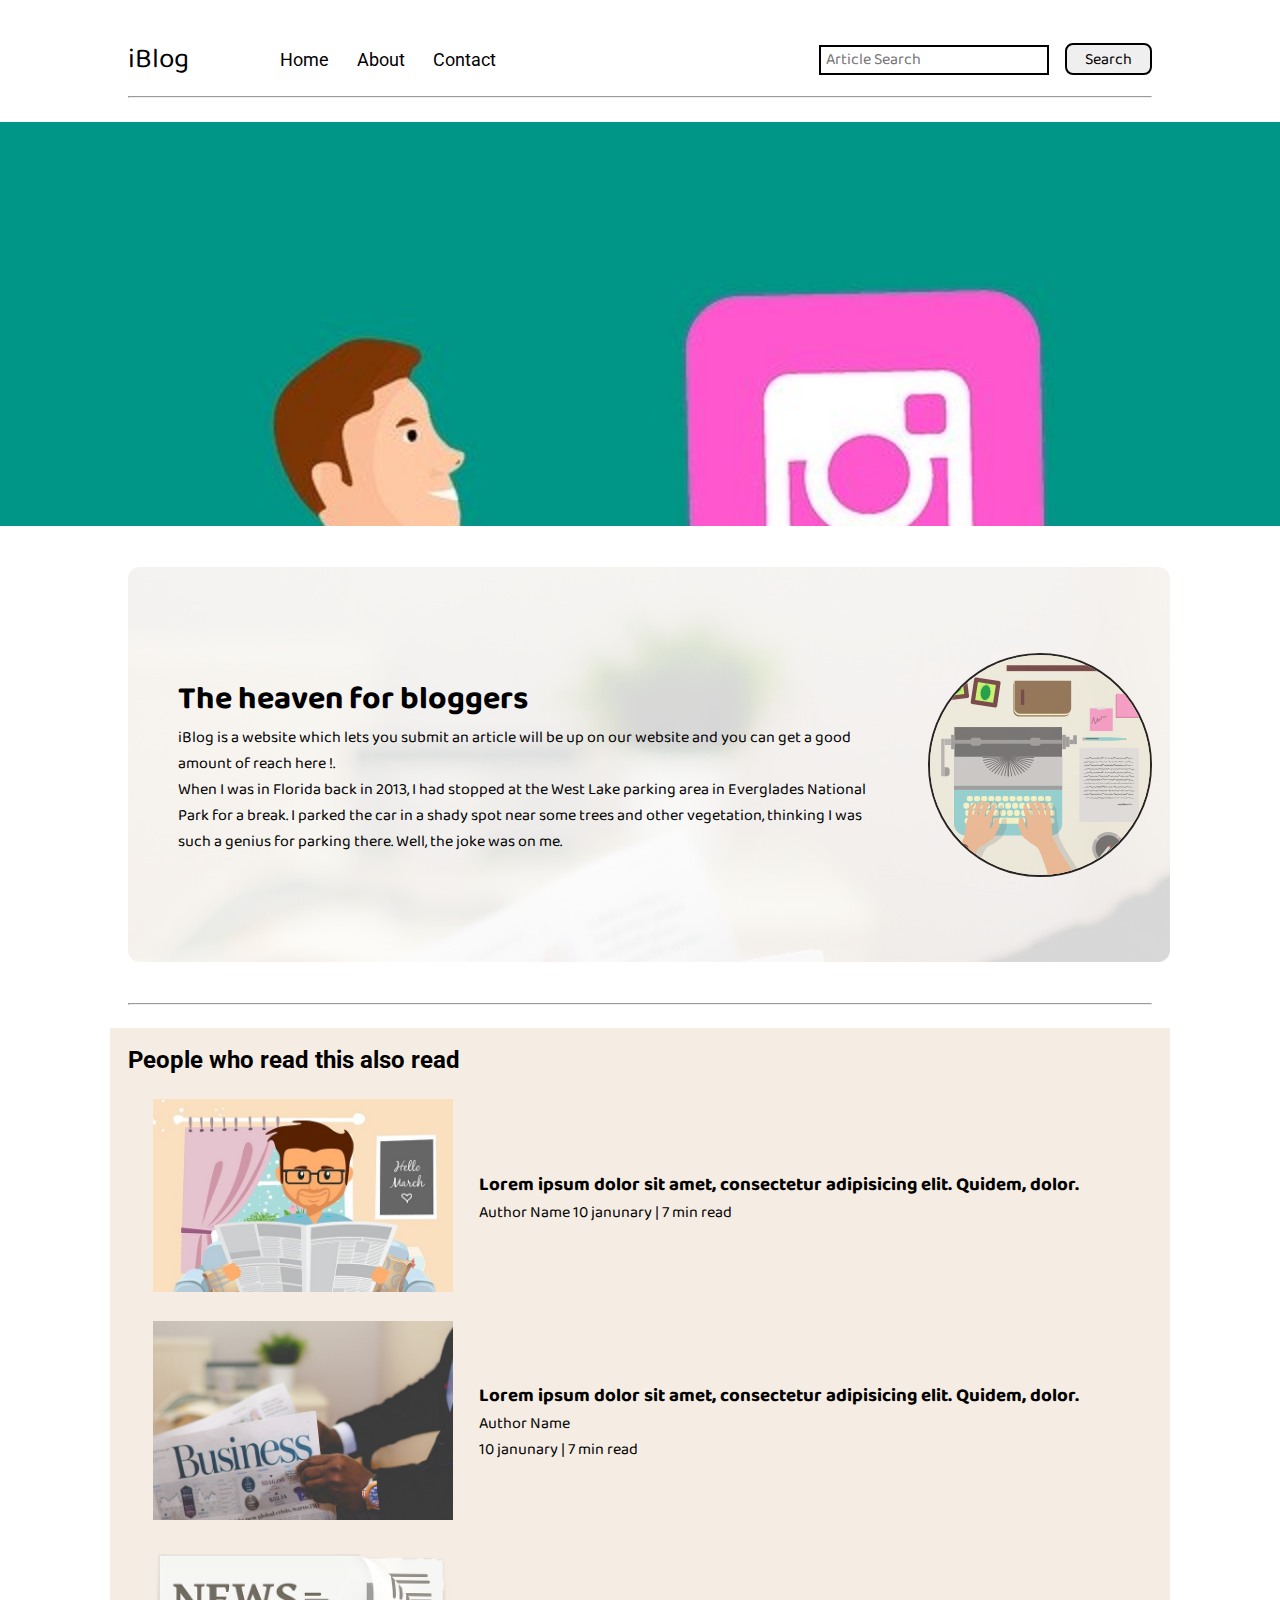
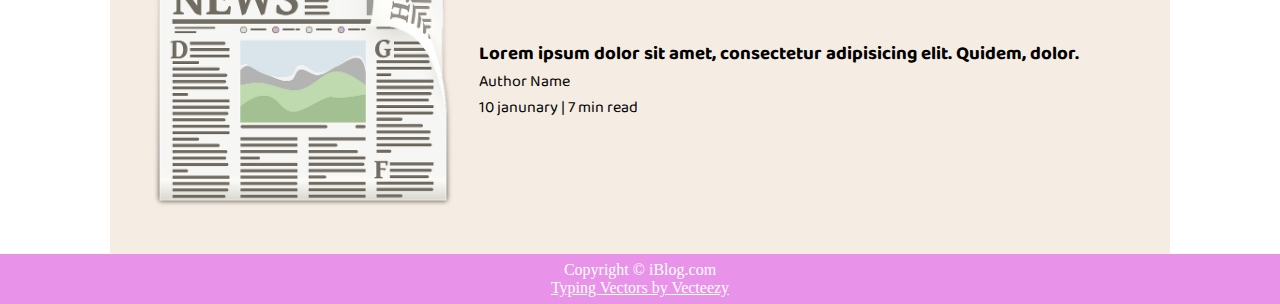
==== blogpost.html @ 9d0d884d "Blogpost page added[A   added" ====
<!DOCTYPE html>
<html lang="en">
  <head>
    <meta charset="UTF-8" />
    <meta name="viewport" content="width=device-width, initial-scale=1.0" />
    <link rel="stylesheet" href="css/utils.css" />
    <link rel="stylesheet" href="css/style.css" />
    <link rel="stylesheet" href="css/contact.css" />
    <link rel="stylesheet" href="css/blogpost.css" />
    <title>My_Blog</title>
  </head>
  <body>
    <!-- navigation bar -->
    <nav class="navigation max-width-1 m-auto">
      <div class="nav-left">
        iBlog
        <ul>
          <li><a href="/">Home</a></li>
          <li><a href="/">About</a></li>
          <li><a href="/contact.html">Contact</a></li>
        </ul>
      </div>
      <div class="nav-right">
        <form action="/search.html" method="get">
          <input class="form-input" type="text" name="query" placeholder="Article Search" />
          <button class="btn">Search</button>
        </form>
      </div>
    </nav>
    <!-- //content -->
    <div class="max-width-1 m-auto">
      <hr />
    </div>

    <div class="post-img">
        <img src="./img/6.jpg">
    </div>

    <div class="content max-width-1 m-auto my-2">
      <div class="content-left">
        <h1>The heaven for bloggers</h1>
        <p>
          iBlog is a website which lets you submit an article will be up on our
          website and you can get a good amount of reach here !.
        </p>
        <p>
          When I was in Florida back in 2013, I had stopped at the West Lake
          parking area in Everglades National Park for a break. I parked the car
          in a shady spot near some trees and other vegetation, thinking I was
          such a genius for parking there. Well, the joke was on me.
        </p>
      </div>
      <div class="content-right">
        <img src="/img/home.svg.svg" />
      </div>
    </div>

    <div class="max-width-1 m-auto"><hr /></div>
    <!-- //home article -->
    <div class="home-articles max-width-1 m-auto font2">
      <h2>People who read this also read</h2>
      <div class="home-article">
        <div class="home-article-img">
          <img src="/img/1.jpg" alt="article" />
        </div>
        <div class="home-article-content font1">
          <a href="blogspot.html"
            ><h3>
              Lorem ipsum dolor sit amet, consectetur adipisicing elit. Quidem,
              dolor.
            </h3></a
          >

          <span>Author Name</span>
          <span>10 janunary | 7 min read</span>
        </div>
      </div>

      <!-- //2 -->
      <div class="home-article">
        <div class="home-article-img">
          <img src="/img/2.jpg" alt="article" />
        </div>
        <div class="home-article-content font1">
          <a href="blogspot.html"
            ><h3>
              Lorem ipsum dolor sit amet, consectetur adipisicing elit. Quidem,
              dolor.
            </h3></a
          >

          <div>Author Name</div>
          <span>10 janunary | 7 min read</span>
        </div>
      </div>

      <!-- //3 -->
      <div class="home-article">
        <div class="home-article-img">
          <img src="/img/3.png" alt="article" />
        </div>
        <div class="home-article-content font1">
          <a href="blogspot.html"
            ><h3>
              Lorem ipsum dolor sit amet, consectetur adipisicing elit. Quidem,
              dolor.
            </h3></a
          >

          <div>Author Name</div>
          <span>10 janunary | 7 min read</span>
        </div>
      </div>

      


     

      

    </div>

    <div class="footer">
      <p>Copyright &copy; iBlog.com</p>
      <a href="https://www.vecteezy.com/free-vector/typing"
        >Typing Vectors by Vecteezy</a
      >
    </div>
  </body>
</html>
---- css/utils.css ----
@import url("https://fonts.googleapis.com/css2?family=Baloo+Bhai+2:wght@600&display=swap");
@import url("https://fonts.googleapis.com/css2?family=Roboto&display=swap");

:root {
  --main-bg-color: rgb(233, 146, 233);
  --font1: "Baloo Bhai 2", cursive;
  --font2: "Roboto", sans-serif;
}

.font1 {
  font-family: var(--font1);
}
.font2 {
  font-family: var(--font2);
}

.max-width-1 {
  max-width: 80vw;
}
.max-width-2 {
  max-width: 60vw;
}

.m-auto {
  margin: auto;
}
.my-2{
    margin-bottom: 32px;
    margin-top: 32px;
}
.mx-1{
  margin-left: 23px;
}

.btn {
  padding: 0 18px;
  padding-top: 2.5px;

  border: 2px solid black;
  border-radius: 8px;
  font-family: var(--font1);
  font-size: 16px;
  cursor: pointer;
  transition: all 1.3s ease-in-out;
}
.btn:hover {
  color: white;
  background-color: var(--main-bg-color);
}
.form-input {
  padding: 0px 5px;
  font-size: 16px;
  border: 2px solid black;
  margin: 0 13px;
  font-family: var(--font1);
}

.form-box input , textarea{
  width: 34vw;
  padding: 0px 6px;
  margin: 7px 0px;
  font-size: 13px;
  font-family: var(--font1);
  border-radius: 5px;
  border: 2px solid  var(--main-bg-color)

}
---- css/style.css ----
* {
  margin: 0;
  padding: 0;
}
.navigation {
  height: 74px;
  /* background-color: red; */
  display: flex;
  justify-content: space-between;
  align-items: center;
  font-family: var(--font1);
  margin-top: 22px;
}
.nav-left {
  font-size: 28px;
  display: flex;
}
.nav-left span {
  font-size: 35px;
  padding-top: 10px;
}

.nav-left ul {
  display: flex;
  align-items: center;
  margin: 0 77px;
  font-size: 18px;
}
.nav-left ul li {
  list-style: none;
  margin: 0px 14px;
  font-family: var(--font2);
  transition: all 0.3s ease-in-out;
}
.nav-left ul li a {
  text-decoration: none;
  color: black;
}
.nav-left ul li a:hover {
  color: var(--main-bg-color);
  font-weight: bolder;
}
.nav-right {
 
}
.content {
  height: 395px;
  /* background-color: rgb(135, 135, 235); */
  display: flex;
  margin-top: 32px;
  padding: 9px;
  position: relative;
}
.content::after {
  content: "";
  background-image: url("../img/2.jpg");
  position: absolute;
  width: 100%;
  height: inherit;
  opacity: 0.2;
  border-radius: 12px;
}
.content-left {
  font-family: var(--font1);
  padding: 50px;
  display: flex;
  justify-content: center;
  flex-direction: column;
  z-index: 1;
}
.content-right {
  display: flex;
  align-items: center;
  justify-content: center;
}
.content-right img {
  height: 220px;
  border: 2px solid black;
  border-radius: 200px;
}

/* 
articles */
.home-articles {
  /* height: 445px; */
  background-color: rgb(236, 218, 200,0.5);
  padding: 18px;
  margin-top: 23px;
  position: relative;

}
.year-box{
  position: absolute;
  /* width: 35px;
  height: 455px; */
  
  right: 5px;
  top: 100px;
  width: 234px;
  height: 255px;
}
.year-box div{
  margin: 12px 0px;
}
.home-article {
  display: flex;
  margin: 25px;
}
.home-article img {
  width: 300px;
  /* height: 200px; */
}
.home-article-content {
  align-self: center;
  padding: 26px;
}

.home-article-content a{
  text-decoration: none;
  color: black;

}
.footer {
  height: 50px;
  background-color: var(--main-bg-color);
  display: flex;
  align-items: center;
  justify-content: center;
  color: white;
  flex-direction: column;
}
.footer a {
  color: white;
}
---- css/contact.css ----
*{
    margin: 0;
    padding: 0;
}

.contact-content{
    height: 395px;
    /* background-color: rgb(135, 135, 235); */
   
    margin-top: 32px;
    padding: 9px;
    position: relative;
    height: 80vh; 
}

.contact-content::after{
  content: "";
  background-image: url("../img/1.png");
  position: absolute;
  top: 0;
  width: 100%;
  /* height: inherit; */
  opacity: 0.2;
  border-radius: 12px;
  z-index: -1;
  
  
}
.contact-form{
  

}
---- css/blogpost.css ----
.post-img{
    height: 404px;
    overflow: hidden;
    margin-top: 24px;
}
.post-img img{
    width: 100%;
}
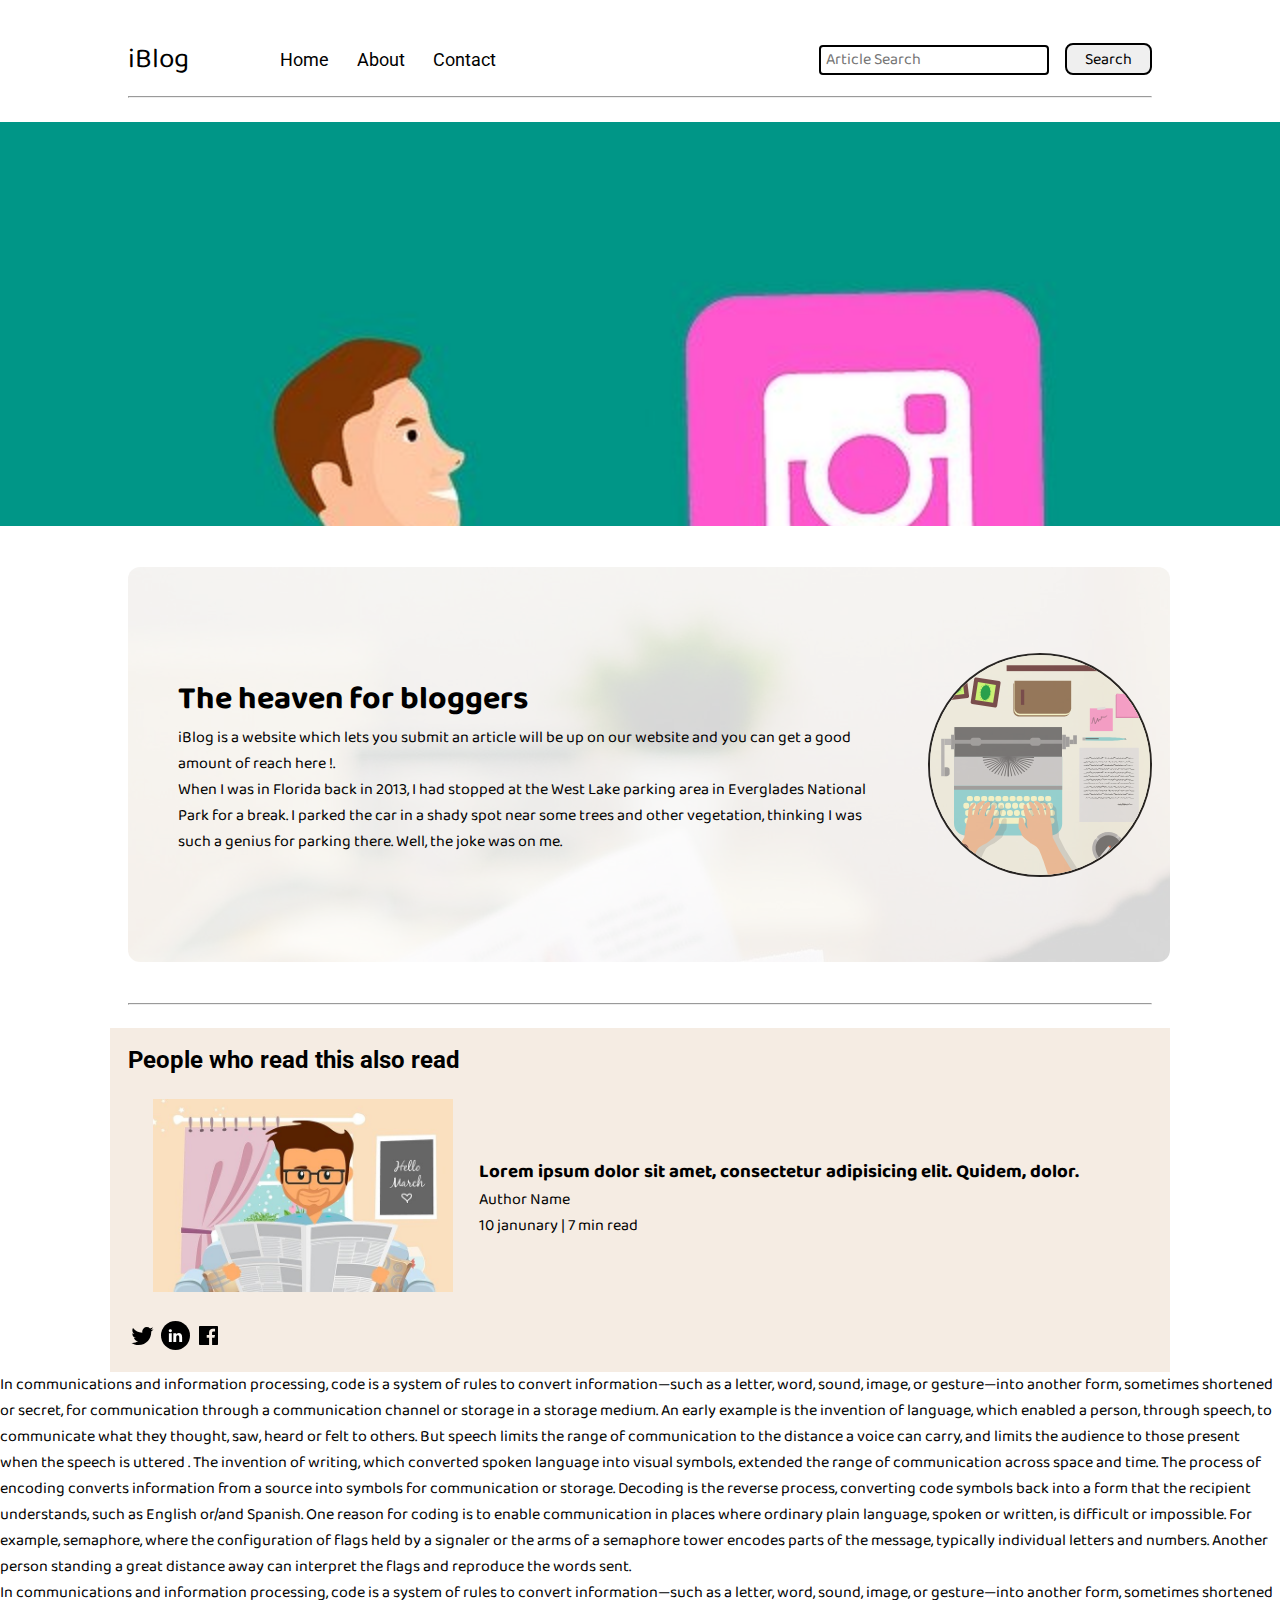
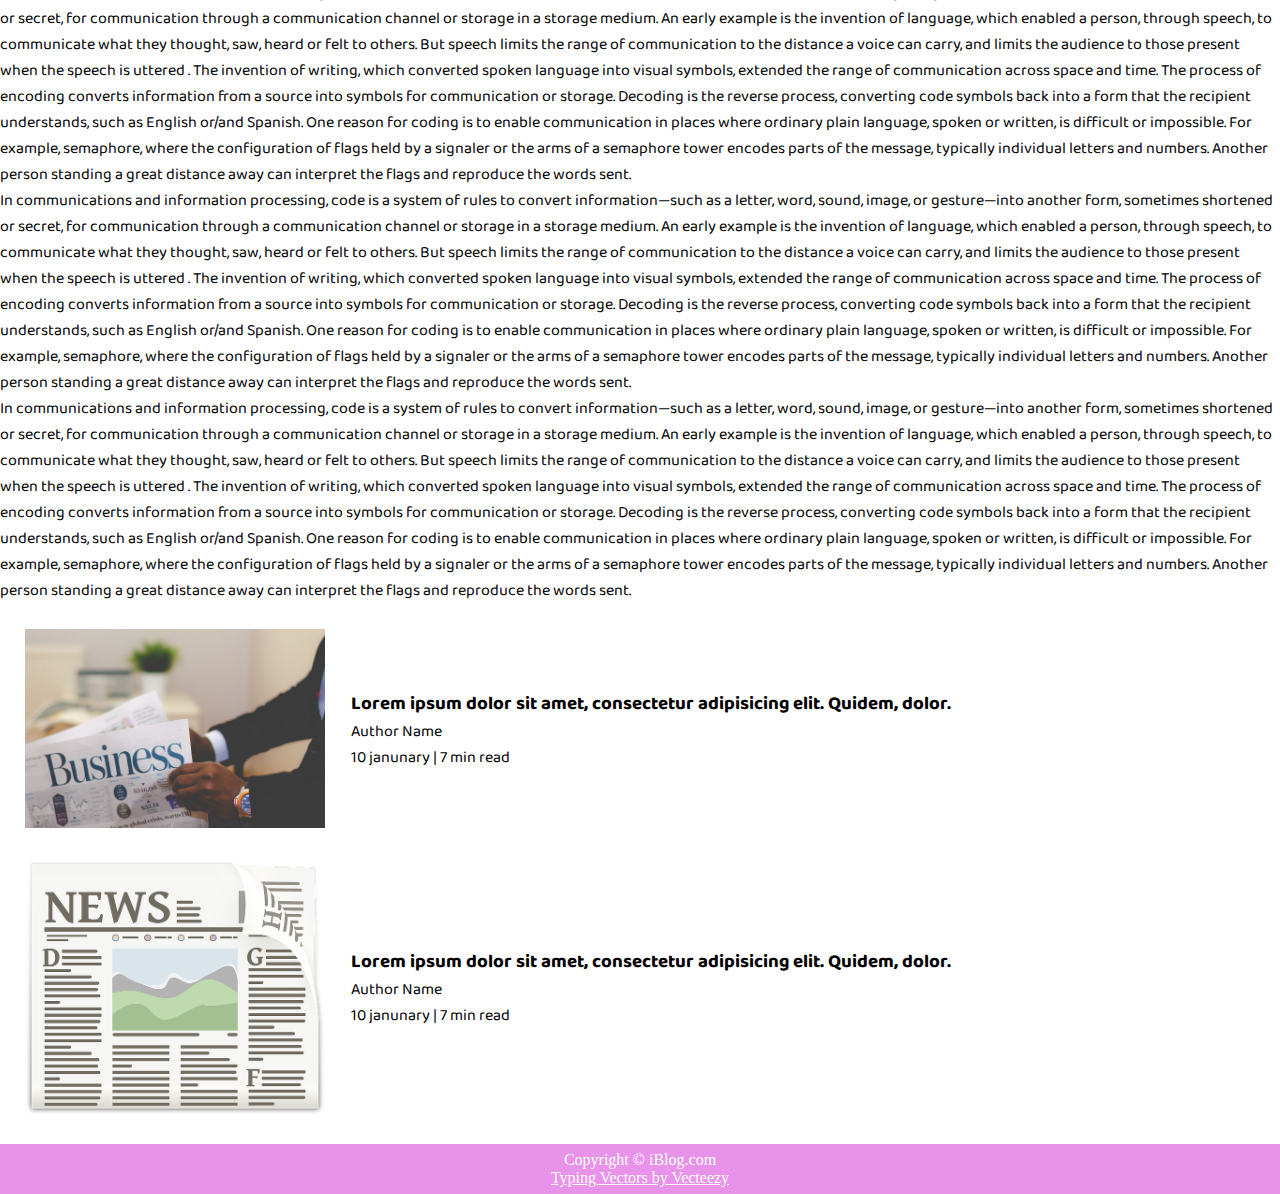
==== commit 36d7884b: "Blogpost final commit" ====
--- a/blogpost.html
+++ b/blogpost.html
@@ -7,6 +7,7 @@
     <link rel="stylesheet" href="css/style.css" />
     <link rel="stylesheet" href="css/contact.css" />
     <link rel="stylesheet" href="css/blogpost.css" />
+    <link rel="stylesheet" href="css/mobile.css" />
     <title>My_Blog</title>
   </head>
   <body>
@@ -55,6 +56,7 @@
       </div>
     </div>
 
+
     <div class="max-width-1 m-auto"><hr /></div>
     <!-- //home article -->
     <div class="home-articles max-width-1 m-auto font2">
@@ -71,10 +73,42 @@
             </h3></a
           >
 
-          <span>Author Name</span>
+          <div>Author Name</div>
           <span>10 janunary | 7 min read</span>
         </div>
       </div>
+
+      <div class="social">
+        <svg width="29" height="29" class="hk"><path d="M22.05 7.54a4.47 4.47 0 0 0-3.3-1.46 4.53 4.53 0 0 0-4.53 4.53c0 .35.04.7.08 1.05A12.9 12.9 0 0 1 5 6.89a5.1 5.1 0 0 0-.65 2.26c.03 1.6.83 2.99 2.02 3.79a4.3 4.3 0 0 1-2.02-.57v.08a4.55 4.55 0 0 0 3.63 4.44c-.4.08-.8.13-1.21.16l-.81-.08a4.54 4.54 0 0 0 4.2 3.15 9.56 9.56 0 0 1-5.66 1.94l-1.05-.08c2 1.27 4.38 2.02 6.94 2.02 8.3 0 12.86-6.9 12.84-12.85.02-.24 0-.43 0-.65a8.68 8.68 0 0 0 2.26-2.34c-.82.38-1.7.62-2.6.72a4.37 4.37 0 0 0 1.95-2.51c-.84.53-1.81.9-2.83 1.13z"></path></svg>
+
+        <svg style="background: black;
+        border-radius: 21px;" width="29" height="29" viewBox="0 0 29 29" fill="none" class="hk"><path d="M5 6.36C5 5.61 5.63 5 6.4 5h16.2c.77 0 1.4.61 1.4 1.36v16.28c0 .75-.63 1.36-1.4 1.36H6.4c-.77 0-1.4-.6-1.4-1.36V6.36z"></path><path fill-rule="evenodd" clip-rule="evenodd" d="M10.76 20.9v-8.57H7.89v8.58h2.87zm-1.44-9.75c1 0 1.63-.65 1.63-1.48-.02-.84-.62-1.48-1.6-1.48-.99 0-1.63.64-1.63 1.48 0 .83.62 1.48 1.59 1.48h.01zM12.35 20.9h2.87v-4.79c0-.25.02-.5.1-.7.2-.5.67-1.04 1.46-1.04 1.04 0 1.46.8 1.46 1.95v4.59h2.87v-4.92c0-2.64-1.42-3.87-3.3-3.87-1.55 0-2.23.86-2.61 1.45h.02v-1.24h-2.87c.04.8 0 8.58 0 8.58z" fill="#fff"></path></svg>
+
+        <svg width="29" height="29" class="hk"><path d="M23.2 5H5.8a.8.8 0 0 0-.8.8V23.2c0 .44.35.8.8.8h9.3v-7.13h-2.38V13.9h2.38v-2.38c0-2.45 1.55-3.66 3.74-3.66 1.05 0 1.95.08 2.2.11v2.57h-1.5c-1.2 0-1.48.57-1.48 1.4v1.96h2.97l-.6 2.97h-2.37l.05 7.12h5.1a.8.8 0 0 0 .79-.8V5.8a.8.8 0 0 0-.8-.79"></path></svg>
+
+    </div>
+</div>
+ <p class="font1">In communications and information processing, code is a system of rules to convert information—such as a letter, word, sound, image, or gesture—into another form, sometimes shortened or secret, for communication through a communication channel or storage in a storage medium. An early example is the invention of language, which enabled a person, through speech, to communicate what they thought, saw, heard or felt to others. But speech limits the range of communication to the distance a voice can carry, and limits the audience to those present when the speech is uttered . The invention of writing, which converted spoken language into visual symbols, extended the range of communication across space and time.
+
+    The process of encoding converts information from a source into symbols for communication or storage. Decoding is the reverse process, converting code symbols back into a form that the recipient understands, such as English or/and Spanish.
+    
+    One reason for coding is to enable communication in places where ordinary plain language, spoken or written, is difficult or impossible. For example, semaphore, where the configuration of flags held by a signaler or the arms of a semaphore tower encodes parts of the message, typically individual letters and numbers. Another person standing a great distance away can interpret the flags and reproduce the words sent.</p>
+ <p class="font1">In communications and information processing, code is a system of rules to convert information—such as a letter, word, sound, image, or gesture—into another form, sometimes shortened or secret, for communication through a communication channel or storage in a storage medium. An early example is the invention of language, which enabled a person, through speech, to communicate what they thought, saw, heard or felt to others. But speech limits the range of communication to the distance a voice can carry, and limits the audience to those present when the speech is uttered . The invention of writing, which converted spoken language into visual symbols, extended the range of communication across space and time.
+
+    The process of encoding converts information from a source into symbols for communication or storage. Decoding is the reverse process, converting code symbols back into a form that the recipient understands, such as English or/and Spanish.
+    
+    One reason for coding is to enable communication in places where ordinary plain language, spoken or written, is difficult or impossible. For example, semaphore, where the configuration of flags held by a signaler or the arms of a semaphore tower encodes parts of the message, typically individual letters and numbers. Another person standing a great distance away can interpret the flags and reproduce the words sent.</p>
+ <p class="font1">In communications and information processing, code is a system of rules to convert information—such as a letter, word, sound, image, or gesture—into another form, sometimes shortened or secret, for communication through a communication channel or storage in a storage medium. An early example is the invention of language, which enabled a person, through speech, to communicate what they thought, saw, heard or felt to others. But speech limits the range of communication to the distance a voice can carry, and limits the audience to those present when the speech is uttered . The invention of writing, which converted spoken language into visual symbols, extended the range of communication across space and time.
+
+    The process of encoding converts information from a source into symbols for communication or storage. Decoding is the reverse process, converting code symbols back into a form that the recipient understands, such as English or/and Spanish.
+    
+    One reason for coding is to enable communication in places where ordinary plain language, spoken or written, is difficult or impossible. For example, semaphore, where the configuration of flags held by a signaler or the arms of a semaphore tower encodes parts of the message, typically individual letters and numbers. Another person standing a great distance away can interpret the flags and reproduce the words sent.</p>
+ <p class="font1">In communications and information processing, code is a system of rules to convert information—such as a letter, word, sound, image, or gesture—into another form, sometimes shortened or secret, for communication through a communication channel or storage in a storage medium. An early example is the invention of language, which enabled a person, through speech, to communicate what they thought, saw, heard or felt to others. But speech limits the range of communication to the distance a voice can carry, and limits the audience to those present when the speech is uttered . The invention of writing, which converted spoken language into visual symbols, extended the range of communication across space and time.
+
+    The process of encoding converts information from a source into symbols for communication or storage. Decoding is the reverse process, converting code symbols back into a form that the recipient understands, such as English or/and Spanish.
+    
+    One reason for coding is to enable communication in places where ordinary plain language, spoken or written, is difficult or impossible. For example, semaphore, where the configuration of flags held by a signaler or the arms of a semaphore tower encodes parts of the message, typically individual letters and numbers. Another person standing a great distance away can interpret the flags and reproduce the words sent.</p>
+</div>
 
       <!-- //2 -->
       <div class="home-article">
--- a/css/utils.css
+++ b/css/utils.css
@@ -30,6 +30,7 @@
 }
 .mx-1{
   margin-left: 23px;
+  margin-right: 23px;
 }
 
 .btn {
@@ -53,6 +54,7 @@
   border: 2px solid black;
   margin: 0 13px;
   font-family: var(--font1);
+  border-radius: 4px;
 }
 
 .form-box input , textarea{
--- a/css/blogpost.css
+++ b/css/blogpost.css
@@ -5,4 +5,39 @@
 }
 .post-img img{
     width: 100%;
+}
+
+.blog-post-content{
+    /* background-color: rebeccapurple; */
+}
+.blog-post-content h1{
+    text-align: center;
+}
+.blog-post-content p{
+    font-size: 18px; 
+}
+
+.row{
+    display: flex;
+}
+.more-post{
+    flex-direction: column; 
+    align-items: center;
+}
+.blogpost-meta{ 
+    display: flex;
+    justify-content: space-between;
+}
+
+.author-info{
+    margin: 12px 0;
+}
+.author-info div{
+    padding: 4px 0px;
+    font-family: var(--font2);
+}
+.social{
+    padding-right: 53px;
+    align-self: center;
+    cursor: pointer;
 }--- a/css/mobile.css
+++ b/css/mobile.css
@@ -0,0 +1,64 @@
+@media screen and (max-width: 1200px) {
+    .navigation {
+      flex-direction: column;
+      margin-bottom: 23px;
+    }
+  
+    .nav-left {
+      flex-direction: column;
+      text-align: center;
+    }
+  
+    .content-right {
+      display: none;
+    }
+  
+    .home-article {
+      flex-direction: column;
+    }
+  
+    .home-article-img {
+      text-align: center;
+    }
+  
+    .year-box {
+      top: 25px;
+      left: 60vw;
+      font-size: 11px;
+      display: flex;
+    }
+  
+    .year-box div {
+      padding: 0 3px;
+      margin: 0;
+    }
+  
+    .home-article img {
+      width: 70vw;
+    }
+    .form-input {
+      width: 50%;
+    }
+    .form-box input,
+    textarea {
+      width: 66vw;
+    }
+    .row {
+      flex-direction: column;
+    }
+    .social {
+      padding: 0;
+    }
+    .post-img {
+      height: auto;
+    }
+    .adjust-year {
+      position: static;
+      height: auto;
+      padding: 12px 0px;
+      display: flex;
+      justify-content: flex-end;
+      width: 100%;
+    }
+  }
+  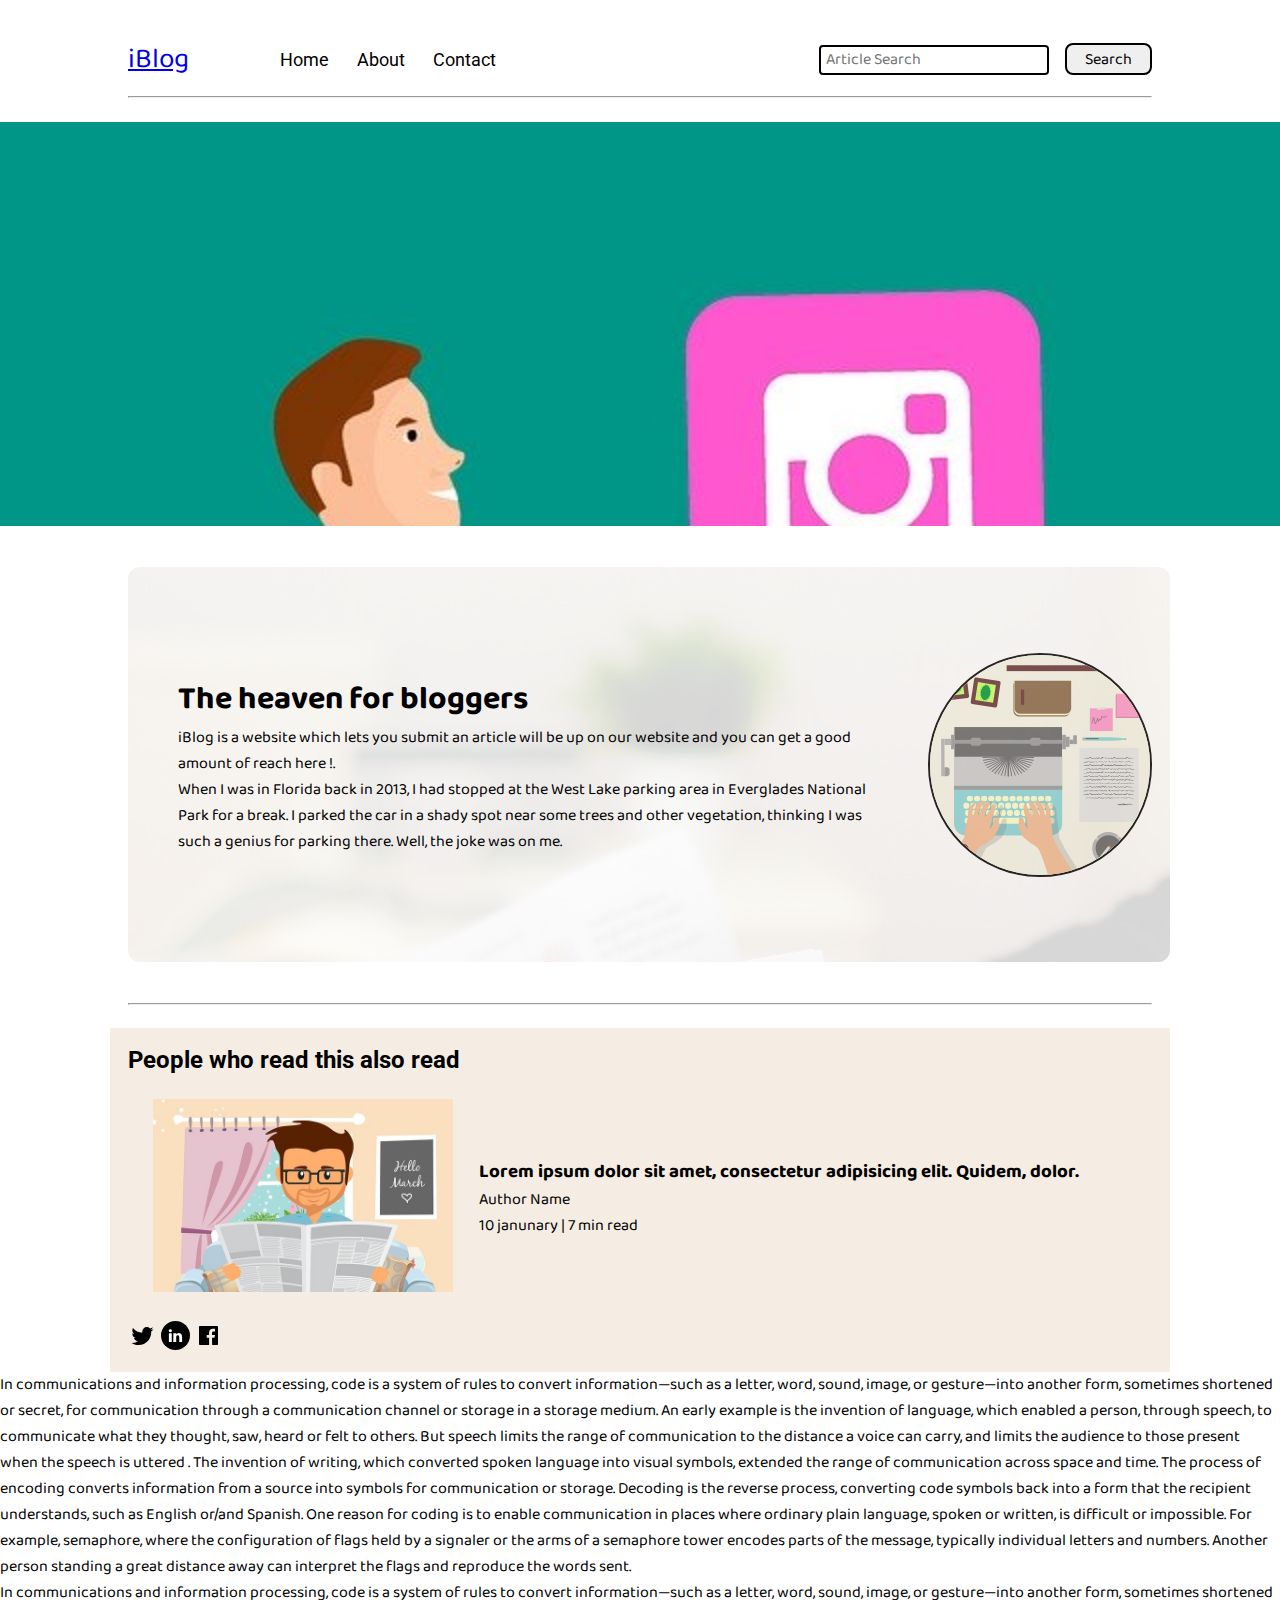
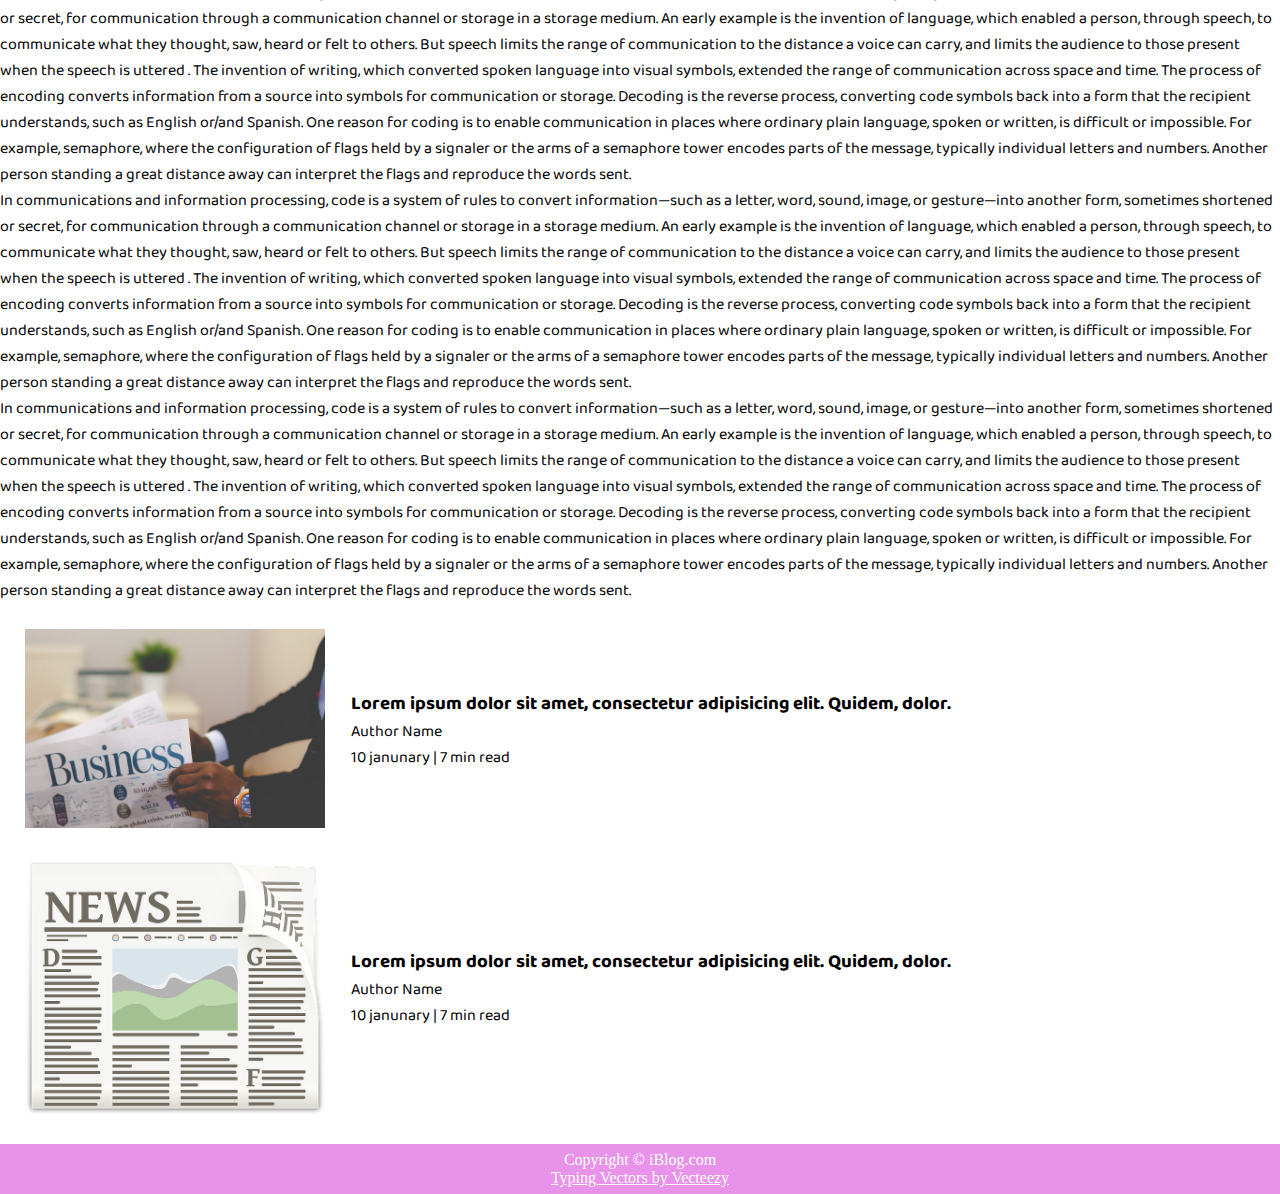
==== commit ffa9bf54: "Blogpost final commit" ====
--- a/blogpost.html
+++ b/blogpost.html
@@ -14,7 +14,9 @@
     <!-- navigation bar -->
     <nav class="navigation max-width-1 m-auto">
       <div class="nav-left">
+          <a href="/">
         iBlog
+    </a>
         <ul>
           <li><a href="/">Home</a></li>
           <li><a href="/">About</a></li>
--- a/css/contact.css
+++ b/css/contact.css
@@ -1,32 +1,21 @@
-*{
-    margin: 0;
-    padding: 0;
+
+
+.contact-content{  
+  height: 100vh;
+  margin-top: 32px;
+  padding: 9px;
+  position: relative; 
+  overflow: hidden;
 }
 
-.contact-content{
-    height: 395px;
-    /* background-color: rgb(135, 135, 235); */
-   
-    margin-top: 32px;
-    padding: 9px;
-    position: relative;
-    height: 80vh; 
-}
-
-.contact-content::after{
+.contact-content::after {
   content: "";
-  background-image: url("../img/1.png");
+  background-image: url("../img/11.svg");
   position: absolute;
-  top: 0;
+  top:0;
   width: 100%;
-  /* height: inherit; */
-  opacity: 0.2;
+  height: inherit;
+  opacity: 0.15;
   border-radius: 12px;
   z-index: -1;
-  
-  
-}
-.contact-form{
-  
-
 }